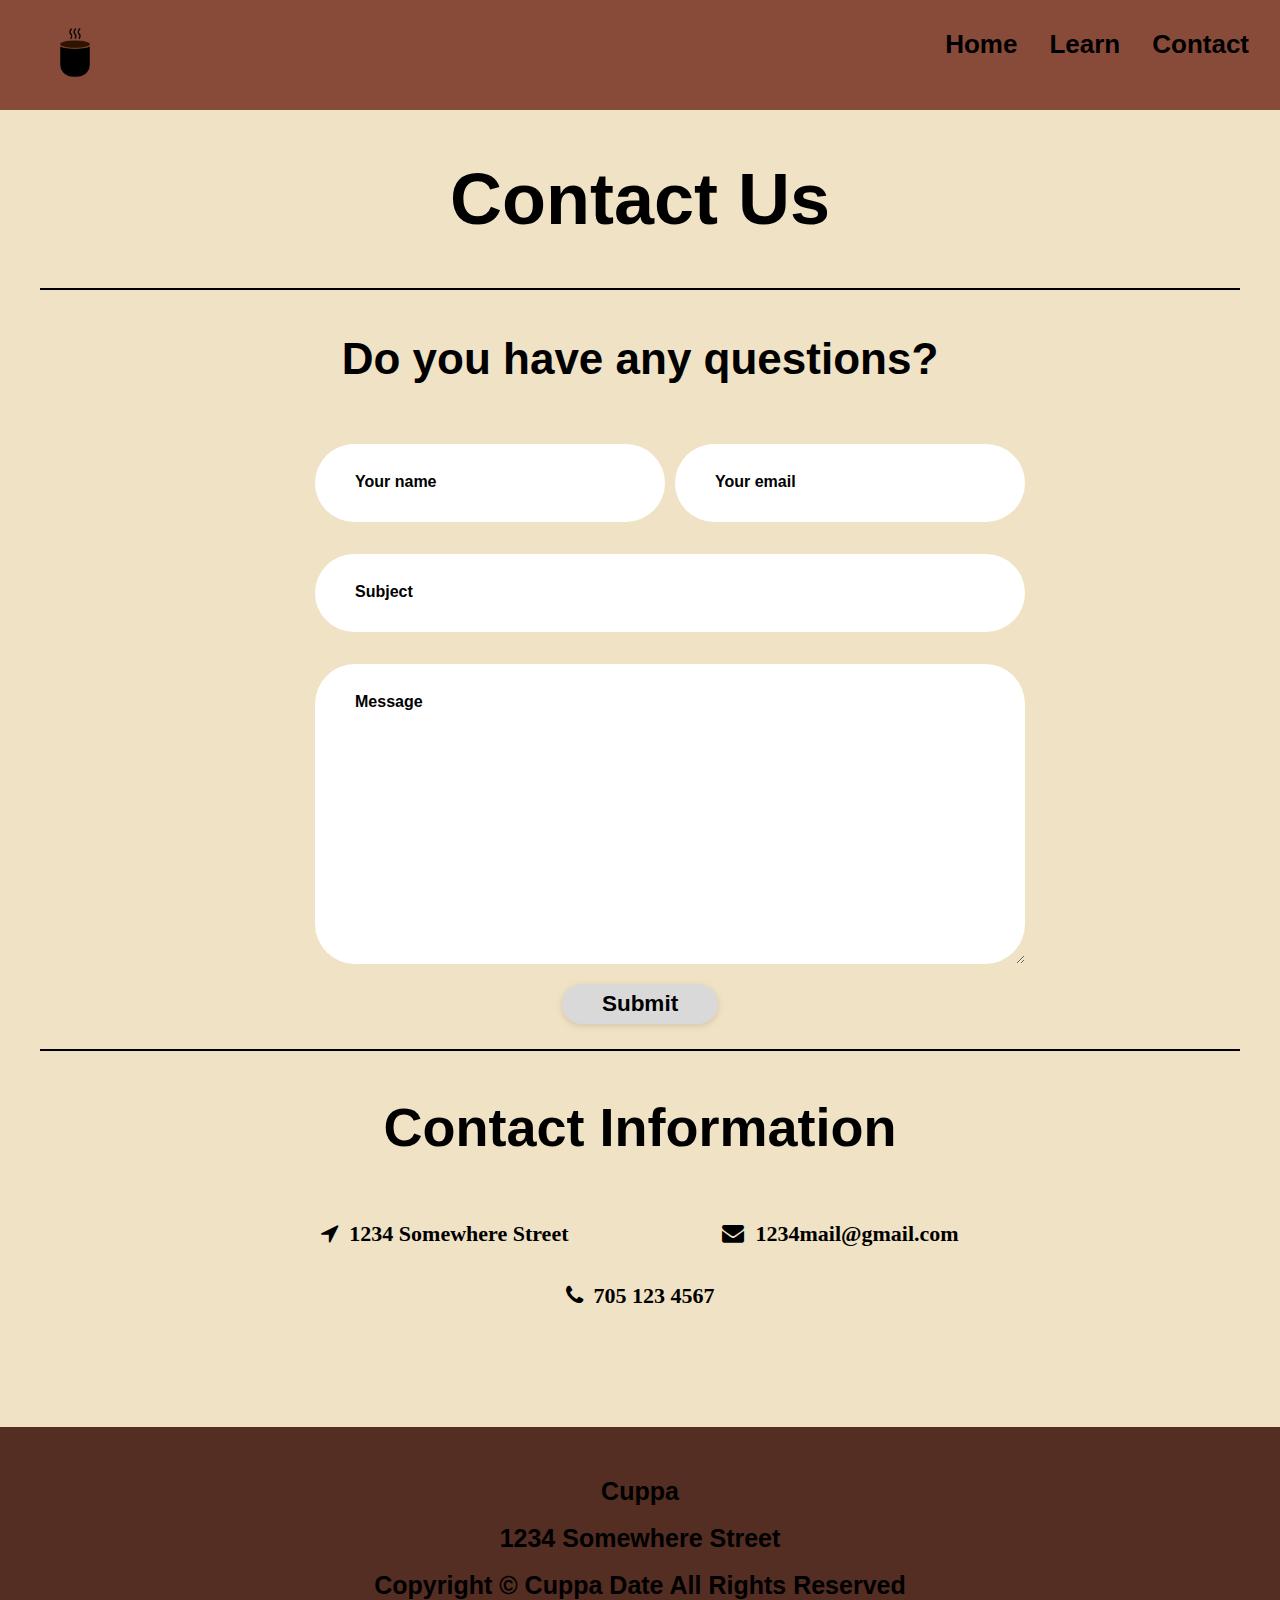
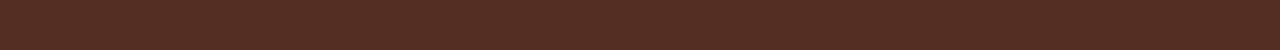
==== QA_final/contact.html @ 34340444 "Add files via upload" ====
<!DOCTYPE html>
<html>
    <head>
        <link rel="stylesheet" href="https://cdnjs.cloudflare.com/ajax/libs/font-awesome/4.7.0/css/font-awesome.min.css">
        <link rel="stylesheet" type="text/css" href="css/contact.css" />
		<link rel="stylesheet" type="text/css" href="css/navbarfooter.css" />
        <title>Contact Form</title>
    </head>
    <body>
		<!-- Navbar -->
		<div class="navbar">
			<img src="img/logo.png" alt="Logo" width="80" height="40">
			<a href="#contact">Contact</a>
			<a href="#learn">Learn</a>
			<a href="#home">Home</a>
		  </div>

		  <!-- Form -->
        <div class="container">
	<div class="row">
			<h1>Contact Us</h1>
	</div>
<center>
    <hr>
</center>
	<div class="row">
			<h3 style="text-align:center"><strong>Do you have any questions?</strong></h3>
	</div>
	<div class="row input-container">
			<div class="col-md-6 col-sm-12">
				<div class="styled-input">
					<input type="text" required id="nameInput" oninput="validateName()" />
					<label><strong>Your name</strong></label> 
				</div>
			</div>
			<div class="col-md-6 col-sm-12">
				<div class="styled-input" style="float:right;">
					<input type="text" required id="emailInput" />
					<label><strong>Your email</strong></label> 
				</div>
			</div>
            <div class="col-xs-12">
				<div class="styled-input wide">
					<input type="text" required />
					<label><strong>Subject</strong></label> 
				</div>
			</div>
			<div class="col-xs-12">
				<div class="styled-input wide">
					<textarea required id="msgInput"></textarea>
					<label><strong>Message</strong></label>
				</div>
			</div>
			<center>
				<div class="col-xs-12">
					<div class="btn-lrg submit-btn" onclick="submitForm()"><strong>Submit</strong></div>
				</div>
			</center>
	</div>
</div>
<center>
<hr>
</center>
<H2>Contact Information</H2>
	<center>
	<br>
	<div style="width: 100%; height: 100%; color: black; font-size: 22px; font-family: Futura PT; font-weight: 600; word-wrap: break-word"><i class="fa fa-location-arrow"></i>&nbsp;&nbsp;1234 Somewhere Street&nbsp;&nbsp;&nbsp;&nbsp;&nbsp;&nbsp;&nbsp;&nbsp;&nbsp;&nbsp;&nbsp;&nbsp;&nbsp;&nbsp;&nbsp;&nbsp;&nbsp;&nbsp;&nbsp;&nbsp;&nbsp;&nbsp;&nbsp;&nbsp;&nbsp;&nbsp;&nbsp;&nbsp;<i class="fa fa-envelope"></i>&nbsp;&nbsp;1234mail@gmail.com</div><br>
	<br>
		<div style="width: 100%; height: 100%; position: relative">
		<div style="width: 100%; height: 100%; color: black; font-size: 22px; font-family: Futura PT; font-weight: 600; word-wrap: break-word"><i class="fa fa-phone"></i>&nbsp;&nbsp;705 123 4567</div><br>
	</div>
	</div>
	</center>

<!-- footer -->
<div class="footer">
    <div class="footer-container">
      <div class="footer-content">
        <p>Cuppa</p>
        <br>
        <p>1234 Somewhere Street</p>
        <br>
        <p>Copyright &copy; Cuppa Date All Rights Reserved</p>
      </div>
    </div>
  </div>


  <script>
	function validateName() {
		var nameInput = document.getElementById("nameInput");
		nameInput.value = nameInput.value.replace(/[^a-zA-Z\s]/g, '');
	}

	function submitForm() {
		var nameInput = document.getElementById("nameInput").value;
		var emailInput = document.getElementById("emailInput").value;
		var msgInput = document.getElementById("msgInput").value;

		if (nameInput === "") {
			alert("Please enter your name.");
			return;
		}

		if (emailInput === "") {
			alert("Please enter your email.");
			return;
		}

		if (msgInput === "") {
			alert("Please enter your message.");
			return;
		}

		alert("Form submitted successfully!");
	}
</script>



</body>
</html>
---- QA_final/css/contact.css ----
@import url('https://fonts.cdnfonts.com/css/futura-pt');

h1 {
    font-family: 'Futura PT', sans-serif;
    font-weight: 600;
    font-size: 72px;
    color: black;
    text-align: center;
}

h2 {
    font-family: 'Futura PT', sans-serif;
    font-weight: 600;
    font-size: 54px;
    color: black;
    text-align: center;
}

H3 {
    font-family: 'Futura PT', sans-serif;
    font-weight: 600;
    font-size: 44px;
    color: black;
    text-align: center;
}

h4 {
    font-family: 'Futura PT', sans-serif;
    font-weight: 400;
    font-size: 20px;
    color: black;
    line-height: 1.5;
}

hr {
    height: 2px; 
    width: 1200px;
    background-color: black; 
    border: none;
    margin: 10px 0;
}

/* ///// inputs /////*/

input:focus ~ label, textarea:focus ~ label, input:valid ~ label, textarea:valid ~ label {
    font-size: 0.75em;
    color: black;
    top: -5px;
    -webkit-transition: all 0.225s ease;
    transition: all 0.225s ease;
}

.styled-input {
    float: left;
    width: 290px;
    margin: 1rem 0;
    position: relative;
    border-radius: 4px;
    color: black;
}

@media only screen and (max-width: 768px){
    .styled-input {
        width:100%;
    }
}

.styled-input label {
    color: black;
    padding: 1.3rem 30px 1rem 30px;
    position: absolute;
    top: 8px;
    left: 10px;
    -webkit-transition: all 0.25s ease;
    transition: all 0.25s ease;
    pointer-events: none;
}

.styled-input.wide { 
    width: 650px;
    max-width: 100%;
}

input,
textarea {
    padding: 30px;
    border: 10px;
    width: 100%;
    font-size: 1rem;
    background-color: white;
    color: black;
    border-radius: 40px;
}

input:focus,
textarea:focus { outline: 0; }

input:focus ~ span,
textarea:focus ~ span {
    width: 100%;
    -webkit-transition: all 0.075s ease;
    transition: all 0.075s ease;
}

textarea {
    width: 100%;
    min-height: 15em;
}

.input-container {
    width: 650px;
    max-width: 100%;
    margin: 25px auto 25px auto;
}

.submit-btn {
    padding: 7px 40px;
    border-radius: 20px;
    display: inline-block;
    background-color: #D9D9D9;
    color:black;
    font-size: 22.5px;
    cursor: pointer;
    box-shadow: 0 2px 5px 0 rgba(0,0,0,0.06),
              0 2px 10px 0 rgba(0,0,0,0.07);
    -webkit-transition: all 300ms ease;
    transition: all 300ms ease;
}

.submit-btn:hover {
    transform: translateY(1px);
    box-shadow: 0 1px 1px 0 rgba(0,0,0,0.10),
              0 1px 1px 0 rgba(0,0,0,0.09);
}

@media (max-width: 768px) {
    .submit-btn {
        width:100%;
        float: none;
        text-align:center;
    }
}

input[type=checkbox] + label {
  color: #ccc;
  font-style: italic;
} 

input[type=checkbox]:checked + label {
  color: #f00;
  font-style: normal;
}
---- QA_final/css/navbarfooter.css ----
@import url('https://fonts.cdnfonts.com/css/futura-pt');
 
/* nav */
 body {
      margin: 0;
      font-family: 'Futura PT', sans-serif;
      background-color: #F0E2C5;
    }

.navbar {
      background-color: #884A39;
      overflow: hidden;
      padding: 15px;
    }

.navbar a {
      float: right;
      display: block;
      color: #000000;
      font-size: 26px;
      font-weight: 600;
      text-align: center;
      padding: 14px 16px;
      text-decoration: none;
    }

.navbar a:hover {
      color: #F0E2C5;
    }

.navbar img {
      float: left;
      height: auto;
      padding-left: 20px;
    }

/* footer */
.footer {
  color: #000000;
  font-family: 'Futura PT', sans-serif;
  background-color: #542D23;
  padding: 50px 0;
  text-align: center;
  width: 100%;
  margin-top: 100px;
}

.footer-container {
  max-width: 960px;
  margin: 0 auto;
  padding: 0 20px;
}

.footer-container h1 {
  font-weight: 400;
  font-size: 30px;
}

.footer-content p {
  margin: 0;
  font-family: 'Futura PT', sans-serif;
  font-size: 25px;
  font-weight: 600;
}
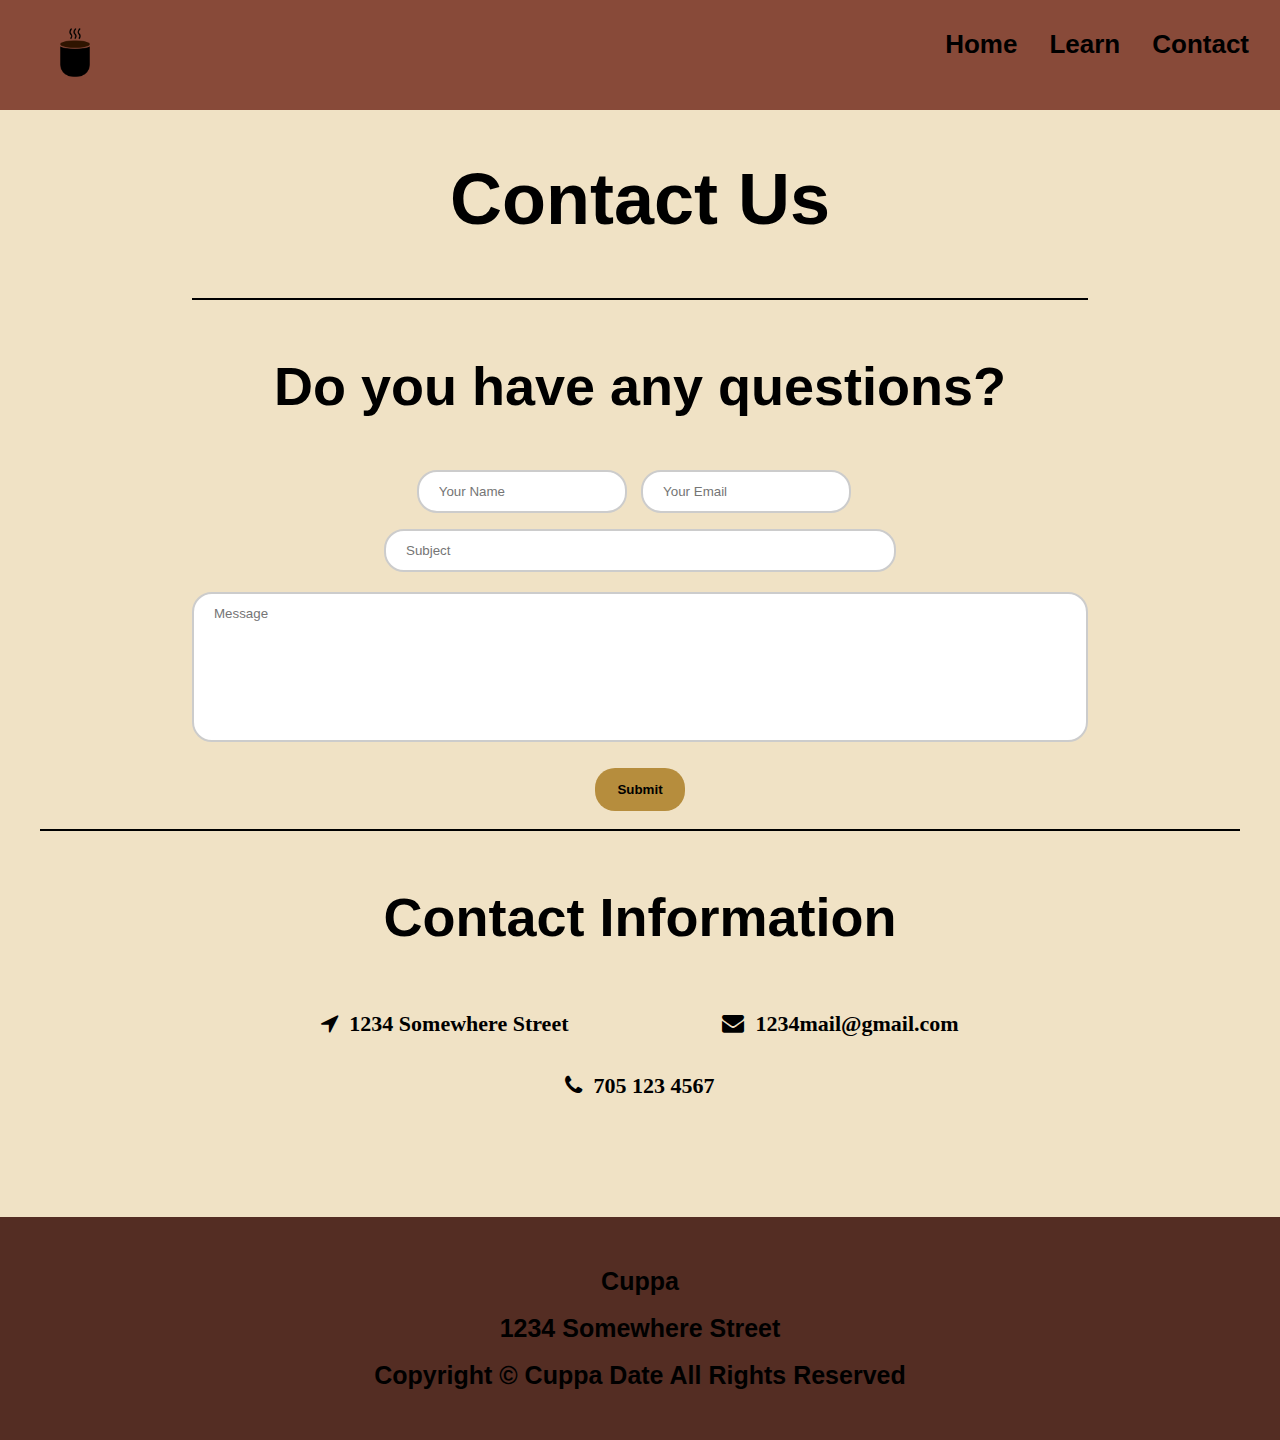
==== commit 5db63fa7: "Add files via upload" ====
--- a/QA_final/contact.html
+++ b/QA_final/contact.html
@@ -10,113 +10,88 @@
 		<!-- Navbar -->
 		<div class="navbar">
 			<img src="img/logo.png" alt="Logo" width="80" height="40">
-			<a href="#contact">Contact</a>
-			<a href="#learn">Learn</a>
-			<a href="#home">Home</a>
-		  </div>
+			<a href="/contact.html">Contact</a>
+			<a href="/learn.html">Learn</a>
+			<a href="/index.html">Home</a>
+		</div>
 
-		  <!-- Form -->
-        <div class="container">
-	<div class="row">
+		<!-- Form -->
+		<div class="container">
 			<h1>Contact Us</h1>
-	</div>
-<center>
-    <hr>
-</center>
-	<div class="row">
-			<h3 style="text-align:center"><strong>Do you have any questions?</strong></h3>
-	</div>
-	<div class="row input-container">
-			<div class="col-md-6 col-sm-12">
-				<div class="styled-input">
-					<input type="text" required id="nameInput" oninput="validateName()" />
-					<label><strong>Your name</strong></label> 
+			<hr id="firstline">
+			<h2 id="questions"> Do you have any questions? </h2>
+			<form action="process_form.php" method="post">
+			  <label for="name"></label>
+			  <input type="text" id="name" name="name" placeholder="Your Name">
+	  
+			  <label for="email"></label>
+			  <input type="email" id="email" name="email" placeholder="Your Email">
+			</div>
+			<div class="container2">
+			  <label for="subject"></label>
+			  <input type="text" id="subject" name="subject" placeholder="Subject">
+			  <label for="message"></label>
+			  <textarea id="message" placeholder="Message" name="message" required ></textarea> <br>
+			<input type="submit" value="Submit">
+			</form>
+		<center>
+			<hr>
+		</center>
+		<H2>Contact Information</H2>
+		<center>
+			<br>
+			<div style="width: 100%; height: 100%; color: black; font-size: 22px; font-family: Futura PT; font-weight: 600; word-wrap: break-word"><i class="fa fa-location-arrow"></i>&nbsp;&nbsp;1234 Somewhere Street&nbsp;&nbsp;&nbsp;&nbsp;&nbsp;&nbsp;&nbsp;&nbsp;&nbsp;&nbsp;&nbsp;&nbsp;&nbsp;&nbsp;&nbsp;&nbsp;&nbsp;&nbsp;&nbsp;&nbsp;&nbsp;&nbsp;&nbsp;&nbsp;&nbsp;&nbsp;&nbsp;&nbsp;<i class="fa fa-envelope"></i>&nbsp;&nbsp;1234mail@gmail.com</div><br>
+			<br>
+			<div style="width: 100%; height: 100%; position: relative">
+				<div style="width: 100%; height: 100%; color: black; font-size: 22px; font-family: Futura PT; font-weight: 600; word-wrap: break-word"><i class="fa fa-phone"></i>&nbsp;&nbsp;705 123 4567</div><br>
+			</div>
+		</div>
+		</center>
+
+		<!-- footer -->
+		<div class="footer">
+			<div class="footer-container">
+				<div class="footer-content">
+					<p>Cuppa</p>
+					<br>
+					<p>1234 Somewhere Street</p>
+					<br>
+					<p>Copyright &copy; Cuppa Date All Rights Reserved</p>
 				</div>
 			</div>
-			<div class="col-md-6 col-sm-12">
-				<div class="styled-input" style="float:right;">
-					<input type="text" required id="emailInput" />
-					<label><strong>Your email</strong></label> 
-				</div>
-			</div>
-            <div class="col-xs-12">
-				<div class="styled-input wide">
-					<input type="text" required />
-					<label><strong>Subject</strong></label> 
-				</div>
-			</div>
-			<div class="col-xs-12">
-				<div class="styled-input wide">
-					<textarea required id="msgInput"></textarea>
-					<label><strong>Message</strong></label>
-				</div>
-			</div>
-			<center>
-				<div class="col-xs-12">
-					<div class="btn-lrg submit-btn" onclick="submitForm()"><strong>Submit</strong></div>
-				</div>
-			</center>
-	</div>
-</div>
-<center>
-<hr>
-</center>
-<H2>Contact Information</H2>
-	<center>
-	<br>
-	<div style="width: 100%; height: 100%; color: black; font-size: 22px; font-family: Futura PT; font-weight: 600; word-wrap: break-word"><i class="fa fa-location-arrow"></i>&nbsp;&nbsp;1234 Somewhere Street&nbsp;&nbsp;&nbsp;&nbsp;&nbsp;&nbsp;&nbsp;&nbsp;&nbsp;&nbsp;&nbsp;&nbsp;&nbsp;&nbsp;&nbsp;&nbsp;&nbsp;&nbsp;&nbsp;&nbsp;&nbsp;&nbsp;&nbsp;&nbsp;&nbsp;&nbsp;&nbsp;&nbsp;<i class="fa fa-envelope"></i>&nbsp;&nbsp;1234mail@gmail.com</div><br>
-	<br>
-		<div style="width: 100%; height: 100%; position: relative">
-		<div style="width: 100%; height: 100%; color: black; font-size: 22px; font-family: Futura PT; font-weight: 600; word-wrap: break-word"><i class="fa fa-phone"></i>&nbsp;&nbsp;705 123 4567</div><br>
-	</div>
-	</div>
-	</center>
+		</div>
 
-<!-- footer -->
-<div class="footer">
-    <div class="footer-container">
-      <div class="footer-content">
-        <p>Cuppa</p>
-        <br>
-        <p>1234 Somewhere Street</p>
-        <br>
-        <p>Copyright &copy; Cuppa Date All Rights Reserved</p>
-      </div>
-    </div>
-  </div>
+		<script>
+			function validateName() {
+				var nameInput = document.getElementById("nameInput");
+				nameInput.value = nameInput.value.replace(/[^a-zA-Z\s]/g, '');
+			}
 
+			function submitForm() {
+				var nameInput = document.getElementById("nameInput").value;
+				var emailInput = document.getElementById("emailInput").value;
+				var msgInput = document.getElementById("msgInput").value;
 
-  <script>
-	function validateName() {
-		var nameInput = document.getElementById("nameInput");
-		nameInput.value = nameInput.value.replace(/[^a-zA-Z\s]/g, '');
-	}
+				if (nameInput === "") {
+					alert("Please enter your name.");
+					return;
+				}
 
-	function submitForm() {
-		var nameInput = document.getElementById("nameInput").value;
-		var emailInput = document.getElementById("emailInput").value;
-		var msgInput = document.getElementById("msgInput").value;
+				if (emailInput === "") {
+					alert("Please enter your email.");
+					return;
+				}
 
-		if (nameInput === "") {
-			alert("Please enter your name.");
-			return;
-		}
+				if (msgInput === "") {
+					alert("Please enter your message.");
+					return;
+				}
 
-		if (emailInput === "") {
-			alert("Please enter your email.");
-			return;
-		}
+				alert("Form submitted successfully!");
+			}
+		</script>
 
-		if (msgInput === "") {
-			alert("Please enter your message.");
-			return;
-		}
-
-		alert("Form submitted successfully!");
-	}
-</script>
-
-
+	<?php include("submit_form.php"); ?>
 
 </body>
 </html>--- a/QA_final/css/contact.css
+++ b/QA_final/css/contact.css
@@ -40,114 +40,104 @@
     margin: 10px 0;
 }
 
-/* ///// inputs /////*/
+.container {
+    display: flex;
+    flex-direction: column;
+    justify-content: center;
+    align-items: center;
+  }
 
-input:focus ~ label, textarea:focus ~ label, input:valid ~ label, textarea:valid ~ label {
-    font-size: 0.75em;
-    color: black;
-    top: -5px;
-    -webkit-transition: all 0.225s ease;
-    transition: all 0.225s ease;
+  .container2 {
+    display: flex;
+    flex-direction: column;
+    justify-content: center;
+    align-items: center;
+  }
+
+  input[id="subject"] {
+    font-family: 'Josefin Sans', sans-serif;
+    width: 40%; 
+    padding: 12px 20px;
+    margin: 8px 0;
+    box-sizing: border-box;
+    border: 2px solid #ccc;
+    -webkit-border-radius: 20px;
+    border-radius: 20px;
+  }
+
+.container input[type="text"],
+.container input[type="email"] {
+  font-family: 'Josefin Sans', sans-serif;
+  width: 45%;
+  padding: 12px 20px;
+  margin: 8px 0;
+  box-sizing: border-box;
+  border: 2px solid #ccc;
+  -webkit-border-radius: 20px;
+  border-radius: 20px;
 }
 
-.styled-input {
-    float: left;
-    width: 290px;
-    margin: 1rem 0;
-    position: relative;
-    border-radius: 4px;
-    color: black;
+.container input[type="text"]:focus,
+.container input[type="email"]:focus {
+  border: 2px solid #555;
 }
 
-@media only screen and (max-width: 768px){
-    .styled-input {
-        width:100%;
-    }
+label {
+  font-size: 16px;
+  margin-right: 10px;
 }
 
-.styled-input label {
-    color: black;
-    padding: 1.3rem 30px 1rem 30px;
-    position: absolute;
-    top: 8px;
-    left: 10px;
-    -webkit-transition: all 0.25s ease;
-    transition: all 0.25s ease;
-    pointer-events: none;
+.container2 input[type="submit"] {
+  font-family: 'Josefin Sans', sans-serif;
+  font-weight: bold;
+  width: 7%;
+  background-color: #B68D3D;
+  color: rgb(0, 0, 0);
+  padding: 14px 20px;
+  margin: 8px 0;
+  border: none;
+  border-radius: 4px;
+  cursor: pointer;
+  -webkit-border-radius: 20px;
+  border-radius: 20px;
+
 }
 
-.styled-input.wide { 
-    width: 650px;
-    max-width: 100%;
-}
-
-input,
-textarea {
-    padding: 30px;
-    border: 10px;
-    width: 100%;
-    font-size: 1rem;
-    background-color: white;
-    color: black;
-    border-radius: 40px;
-}
-
-input:focus,
-textarea:focus { outline: 0; }
-
-input:focus ~ span,
-textarea:focus ~ span {
-    width: 100%;
-    -webkit-transition: all 0.075s ease;
-    transition: all 0.075s ease;
+.container input[type="submit"]:hover {
+  background-color: #987734;
 }
 
 textarea {
-    width: 100%;
-    min-height: 15em;
+  font-family: 'Josefin Sans', sans-serif;
+  width: 70%;
+  height: 150px;
+  padding: 12px 20px;
+  box-sizing: border-box;
+  border: 2px solid #ccc;
+  border-radius: 4px;
+  resize: none;
+  margin-top: 12px;
+  -webkit-border-radius: 20px;
+  border-radius: 20px;
 }
 
-.input-container {
-    width: 650px;
-    max-width: 100%;
-    margin: 25px auto 25px auto;
+textarea:focus {
+  border: 2px solid #555;
 }
 
-.submit-btn {
-    padding: 7px 40px;
-    border-radius: 20px;
-    display: inline-block;
-    background-color: #D9D9D9;
-    color:black;
-    font-size: 22.5px;
-    cursor: pointer;
-    box-shadow: 0 2px 5px 0 rgba(0,0,0,0.06),
-              0 2px 10px 0 rgba(0,0,0,0.07);
-    -webkit-transition: all 300ms ease;
-    transition: all 300ms ease;
+.container1 {
+  display: flex;
+  align-items: center;
+  flex-direction: row;
+  justify-content: flex-start;
+  padding-right: 75px;
 }
 
-.submit-btn:hover {
-    transform: translateY(1px);
-    box-shadow: 0 1px 1px 0 rgba(0,0,0,0.10),
-              0 1px 1px 0 rgba(0,0,0,0.09);
+.container1 i {
+  margin-right: 30px;
 }
 
-@media (max-width: 768px) {
-    .submit-btn {
-        width:100%;
-        float: none;
-        text-align:center;
-    }
-}
-
-input[type=checkbox] + label {
-  color: #ccc;
-  font-style: italic;
-} 
-
-input[type=checkbox]:checked + label {
-  color: #f00;
-  font-style: normal;
-}
-
+#firstline {
+    text-align:center;
+    width:70%;
+  }